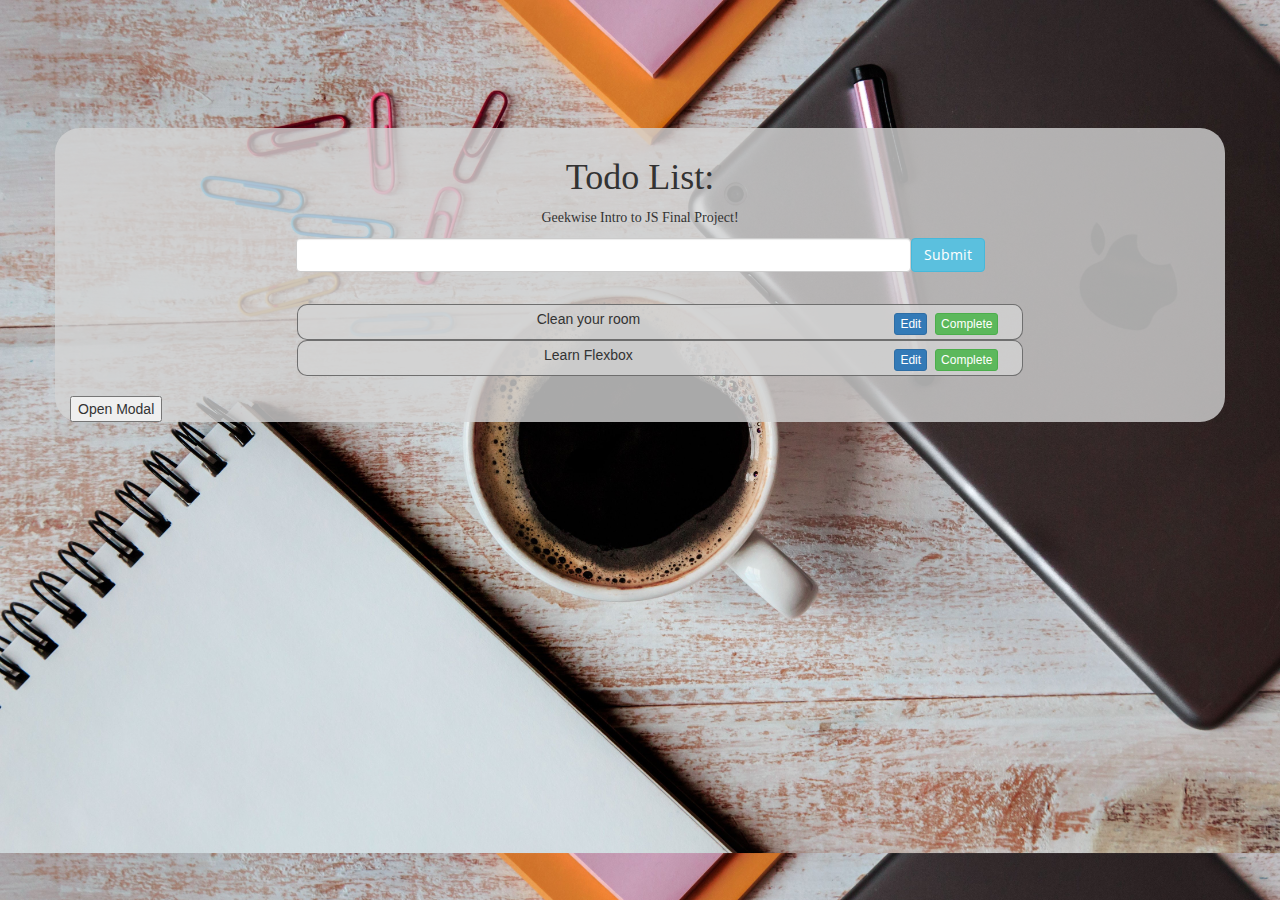
==== index.html @ 8582979f "Added modal, swapped delete button to deletedList" ====
<!DOCTYPE html>
<html>
<head>
    <meta charset="utf-8" />
    <meta http-equiv="X-UA-Compatible" content="IE=edge">
    <title>Final ToDo App</title>
    <meta name="viewport" content="width=device-width, initial-scale=1">
    <link rel="stylesheet" type="text/css" media="screen" href="Style/final.css" />
    <link href="https://fonts.googleapis.com/css?family=Open+Sans|Permanent+Marker" rel="stylesheet">
    <link rel="stylesheet" href="https://maxcdn.bootstrapcdn.com/bootstrap/3.3.7/css/bootstrap.min.css" integrity="sha384-BVYiiSIFeK1dGmJRAkycuHAHRg32OmUcww7on3RYdg4Va+PmSTsz/K68vbdEjh4u" crossorigin="anonymous">
</head>
<body>


<!-- MAIN FORM -->
<div class="container">
    <div class="header">
        <h1>Todo List:</h1>
        <p>Geekwise Intro to JS Final Project!</p>
        <div class="container-2">
            <div class="container-2-input">
                <input type="text" class="form-control" id="textBox">
            </div>
                <button class="btn btn-info" id="submitBtn">Submit</button>
        </div>
    </div>
    <div class="list-div">
        <ul class="list">
            <li class="new-li"><div class="text-div">Clean your room </div><div class="btn-div"><button class="btn btn-primary btn-xs">Edit</button><button class="btn btn-success btn-xs">Complete</button></div></li>
            <li class="new-li"><div class="text-div">Learn Flexbox</div><div class="btn-div"><button class="btn btn-primary btn-xs">Edit</button><button class="btn btn-success btn-xs">Complete</button></div></li>
            
        </ul>
    </div>
    <button id="myBtn">Open Modal</button>
</div>

<div id="myModal" class="modal">
    <div class="modal-content">
        <span class="close">&times;</span>
        <div class="header">
            <h1>ToDONE List:</h1>
            <p>Look at how productive you were today!</p>
        </div>
        <ul class="list" id="deletedList">
            <li class="new-li"><div class="text-div">Something clever</div><div class="btn-div"><button class="btn btn-danger btn-xs">Delete</button>
            <li class="new-li"><div class="text-div">Do the thing</div><div class="btn-div"><button class="btn btn-danger btn-xs">Delete</button>
        </ul>
    </div>
</div>

<script src="Scripts/final.js"></script>
</body>
</html>
---- Style/final.css ----
body {
    background: url(background.jpg);
    background-size:cover;
    font-family: "Open Sans", sans-serif;

}

.container {
    background:rgba(211, 211, 211, .8);
    padding-top: 0px;
    margin-top: 10%;
    border-radius: 25px;
}
.header {
    font-family: "Permanent Marker", cursive;
    text-align: center;
    padding: 10px;
}

.container-2 {
    display: flex;
    align-content: center; 
    margin-bottom: 2%;
    justify-content: center;
    
}

.container-2-input {
    font-family: "Open Sans", sans-serif;
}
#textBox {
    width: 615px;
}
.btn.btn-info {
    font-family: "Open Sans", sans-serif;
}

.list {
    display: flex;
    flex-direction: column;
    padding-bottom: 10px;
}

.new-li {
    display:flex;
    padding: 4px;
    border: 1px solid rgba(100, 100, 100, .9);
    border-radius: 10px;
    text-align: center;
    width: 66%;
    align-self: center;
    background-color: rgba(211, 211, 211, .8);

}

.text-div {
    flex:4;
}

.btn-div {
    display:flex;
    justify-content: center;
    flex:1;
}

.completed {
    text-decoration: line-through;
}

.btn-primary {
    order: 1;
    height: 22px;
    margin: 4px;
}
.btn-danger {
    order: 3;
    height: 22px;
    margin: 4px;
}
.btn-success {
    order: 2;
    height: 22px;
    margin: 4px;
}

/* The Modal (background) */
.modal {
    display: none; /* Hidden by default */
    position: fixed; /* Stay in place */
    z-index: 1; /* Sit on top */
    left: 0;
    top: 0;
    width: 100%; /* Full width */
    height: 100%; /* Full height */
    overflow: auto; /* Enable scroll if needed */
    background-color: rgb(0,0,0); /* Fallback color */
    background-color: rgba(0,0,0,0.4); /* Black w/ opacity */
}

/* Modal Content/Box */
.modal-content {
    background-color: #fefefe;
    margin: 15% auto; /* 15% from the top and centered */
    padding: 20px;
    border: 1px solid #888;
    width: 80%; /* Could be more or less, depending on screen size */
}

/* The Close Button */
.close {
    color: #aaa;
    float: right;
    font-size: 28px;
    font-weight: bold;
}

.close:hover,
.close:focus {
    color: black;
    text-decoration: none;
    cursor: pointer;
}
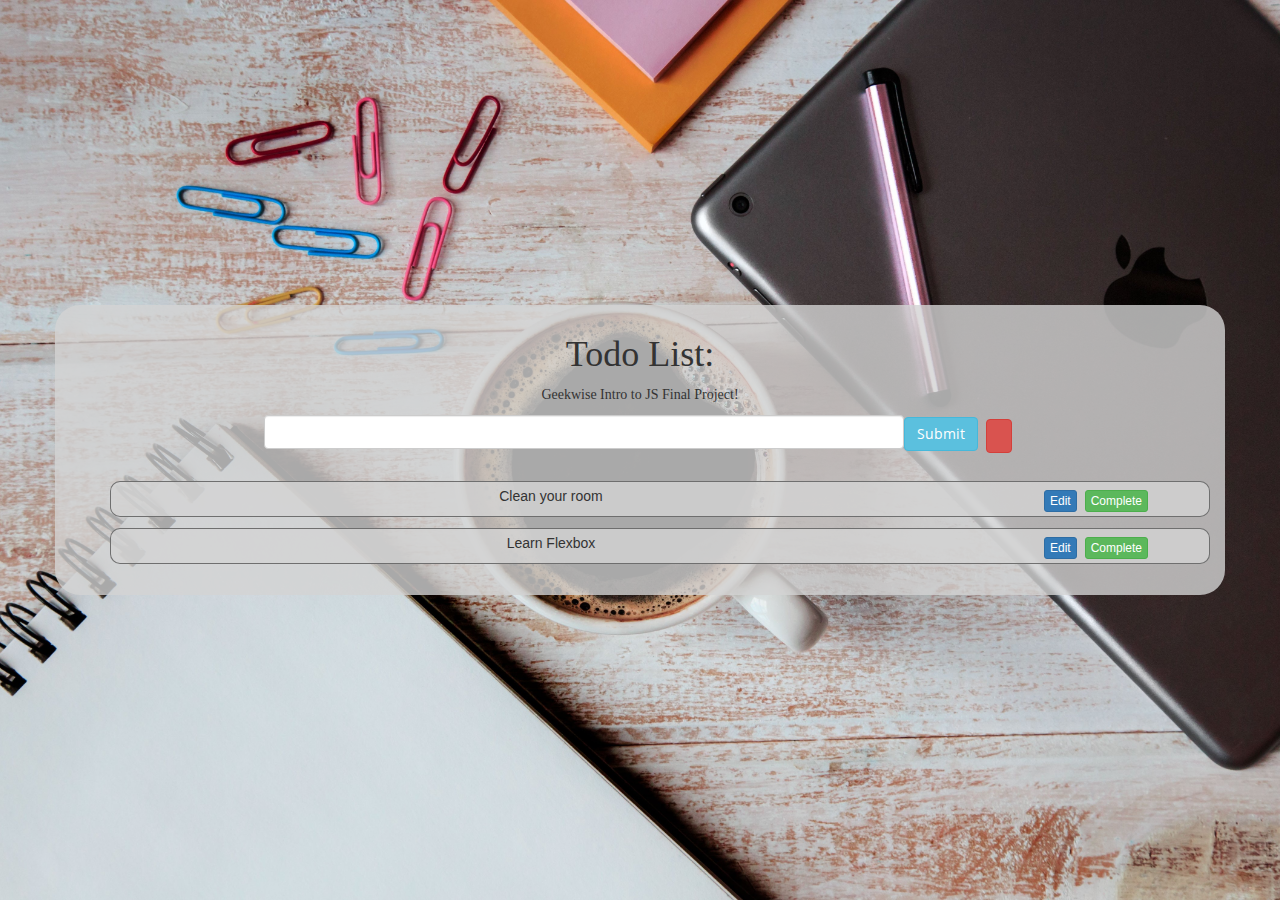
==== commit c4f3df56: "Cancel timers and 'stop it'" ====
--- a/index.html
+++ b/index.html
@@ -7,46 +7,54 @@
     <meta name="viewport" content="width=device-width, initial-scale=1">
     <link rel="stylesheet" type="text/css" media="screen" href="Style/final.css" />
     <link href="https://fonts.googleapis.com/css?family=Open+Sans|Permanent+Marker" rel="stylesheet">
+    <link rel="stylesheet" href="https://use.fontawesome.com/releases/v5.3.1/css/all.css" integrity="sha384-mzrmE5qonljUremFsqc01SB46JvROS7bZs3IO2EmfFsd15uHvIt+Y8vEf7N7fWAU" crossorigin="anonymous">
     <link rel="stylesheet" href="https://maxcdn.bootstrapcdn.com/bootstrap/3.3.7/css/bootstrap.min.css" integrity="sha384-BVYiiSIFeK1dGmJRAkycuHAHRg32OmUcww7on3RYdg4Va+PmSTsz/K68vbdEjh4u" crossorigin="anonymous">
 </head>
 <body>
+<div id="background-img">
+    <div class="container">
+        <div class="header">
+            <h1>Todo List:</h1>
+            <p>Geekwise Intro to JS Final Project!</p>
+            <div class="container-2">
+                <div class="container-2-input">
+                    <input type="text" class="form-control" id="textBox">
+                </div>
+                <div class="btn-div-main">
+                    <button class="btn btn-info" id="submitBtn">Submit</button>
+                    <button class="btn btn-danger" id="myBtn"><i class="far fa-trash-alt"></i></button>
+                </div>
+            </div>
+        </div>
+        <div class="list-div">
+            <ul class="list">
+                <li class="new-li"><div class="text-div">Clean your room </div><div class="btn-div"><button class="btn btn-primary btn-xs">Edit</button><button class="btn btn-success btn-xs">Complete</button></div></li>
+                <li class="new-li"><div class="text-div">Learn Flexbox</div><div class="btn-div"><button class="btn btn-primary btn-xs">Edit</button><button class="btn btn-success btn-xs">Complete</button></div></li>
+                
+            </ul>
+        </div>
+
+        <div id="myModal" class="modal">
+                <div class="modal-content">
+                    <span class="close">&times;</span>
+                    <div class="header">
+                        <h1>ToDONE List:</h1>
+                        <p>Look at how productive you were today!</p> 
+                    </div>
+                    <ul class="list" id="deletedList">
+                        <li class="delete-li"><div class="text-div">Build a Todo App</div><div class="btn-div"><button class="btn btn-danger btn-xs">Delete</button>
+                        <li class="delete-li"><div class="text-div">Do the thing</div><div class="btn-div"><button class="btn btn-danger btn-xs">Delete</button>
+                    </ul>
+                    <label for="checkbox">That's really oboxious, please stop.</label>
+                    <input type="checkbox" id="stopIt"> 
+                </div>
+            </div>
+
+    </div>
 
 
-<!-- MAIN FORM -->
-<div class="container">
-    <div class="header">
-        <h1>Todo List:</h1>
-        <p>Geekwise Intro to JS Final Project!</p>
-        <div class="container-2">
-            <div class="container-2-input">
-                <input type="text" class="form-control" id="textBox">
-            </div>
-                <button class="btn btn-info" id="submitBtn">Submit</button>
-        </div>
-    </div>
-    <div class="list-div">
-        <ul class="list">
-            <li class="new-li"><div class="text-div">Clean your room </div><div class="btn-div"><button class="btn btn-primary btn-xs">Edit</button><button class="btn btn-success btn-xs">Complete</button></div></li>
-            <li class="new-li"><div class="text-div">Learn Flexbox</div><div class="btn-div"><button class="btn btn-primary btn-xs">Edit</button><button class="btn btn-success btn-xs">Complete</button></div></li>
-            
-        </ul>
-    </div>
-    <button id="myBtn">Open Modal</button>
 </div>
 
-<div id="myModal" class="modal">
-    <div class="modal-content">
-        <span class="close">&times;</span>
-        <div class="header">
-            <h1>ToDONE List:</h1>
-            <p>Look at how productive you were today!</p>
-        </div>
-        <ul class="list" id="deletedList">
-            <li class="new-li"><div class="text-div">Something clever</div><div class="btn-div"><button class="btn btn-danger btn-xs">Delete</button>
-            <li class="new-li"><div class="text-div">Do the thing</div><div class="btn-div"><button class="btn btn-danger btn-xs">Delete</button>
-        </ul>
-    </div>
-</div>
 
 <script src="Scripts/final.js"></script>
 </body>
--- a/Style/final.css
+++ b/Style/final.css
@@ -1,15 +1,35 @@
 body {
-    background: url(background.jpg);
-    background-size:cover;
     font-family: "Open Sans", sans-serif;
 
+}
+#background-img {
+    background-image: url(background.jpg);
+    background-size: cover;
+    background-position: center;
+    height: 100vh;
+    display: flex;
+    flex-direction: column;
+    justify-content: center;
+    align-content: center;
+}
+
+#stopIt {
+    align-self: auto;
+    font-family: "Open Sans", "sans-serif";
+}
+
+#myBtn {
+    height: 100%;
+
+}
+#submitBtn {
+    height: 100%;
 }
 
 .container {
     background:rgba(211, 211, 211, .8);
-    padding-top: 0px;
-    margin-top: 10%;
-    border-radius: 25px;
+    border-radius: 25px; 
+    
 }
 .header {
     font-family: "Permanent Marker", cursive;
@@ -22,14 +42,14 @@
     align-content: center; 
     margin-bottom: 2%;
     justify-content: center;
-    
 }
 
 .container-2-input {
     font-family: "Open Sans", sans-serif;
 }
 #textBox {
-    width: 615px;
+    width: 50vw;
+    height: 100%;
 }
 .btn.btn-info {
     font-family: "Open Sans", sans-serif;
@@ -47,10 +67,26 @@
     border: 1px solid rgba(100, 100, 100, .9);
     border-radius: 10px;
     text-align: center;
-    width: 66%;
+    width: 100%;
     align-self: center;
     background-color: rgba(211, 211, 211, .8);
+    margin-bottom: 1%;
+    visibility: visible;
+    opacity: 1;
+}
 
+.delete-li {
+    display:flex;
+    padding: 4px;
+    border: 1px solid rgba(100, 100, 100, .9);
+    border-radius: 10px;
+    text-align: center;
+    width: 100%;
+    align-self: center;
+    background-color: rgba(211, 211, 211, .8);
+    margin-bottom: 1%;
+    visibility: visible;
+    opacity: 1;
 }
 
 .text-div {
@@ -83,32 +119,28 @@
     margin: 4px;
 }
 
-/* The Modal (background) */
 .modal {
-    display: none; /* Hidden by default */
-    position: fixed; /* Stay in place */
-    z-index: 1; /* Sit on top */
+    display: none; 
+    position: fixed; 
+    z-index: 1; 
     left: 0;
     top: 0;
-    width: 100%; /* Full width */
-    height: 100%; /* Full height */
-    overflow: auto; /* Enable scroll if needed */
-    background-color: rgb(0,0,0); /* Fallback color */
-    background-color: rgba(0,0,0,0.4); /* Black w/ opacity */
+    width: 100%; 
+    height: 100%; 
+    overflow: auto; 
+    background-color: rgba(0,0,0,0.6); 
 }
 
-/* Modal Content/Box */
 .modal-content {
-    background-color: #fefefe;
-    margin: 15% auto; /* 15% from the top and centered */
+    background: rgb(211, 211, 211);
+    margin: 15% auto;
     padding: 20px;
-    border: 1px solid #888;
-    width: 80%; /* Could be more or less, depending on screen size */
+    border: 1px solid rgba(100, 100, 100, .9);
+    width: 80%;
 }
 
-/* The Close Button */
 .close {
-    color: #aaa;
+    color: rgba(100, 100, 100, .9);
     float: right;
     font-size: 28px;
     font-weight: bold;
@@ -116,7 +148,7 @@
 
 .close:hover,
 .close:focus {
-    color: black;
+    color: rgba(100, 100, 100, .9);
     text-decoration: none;
     cursor: pointer;
-}+}
